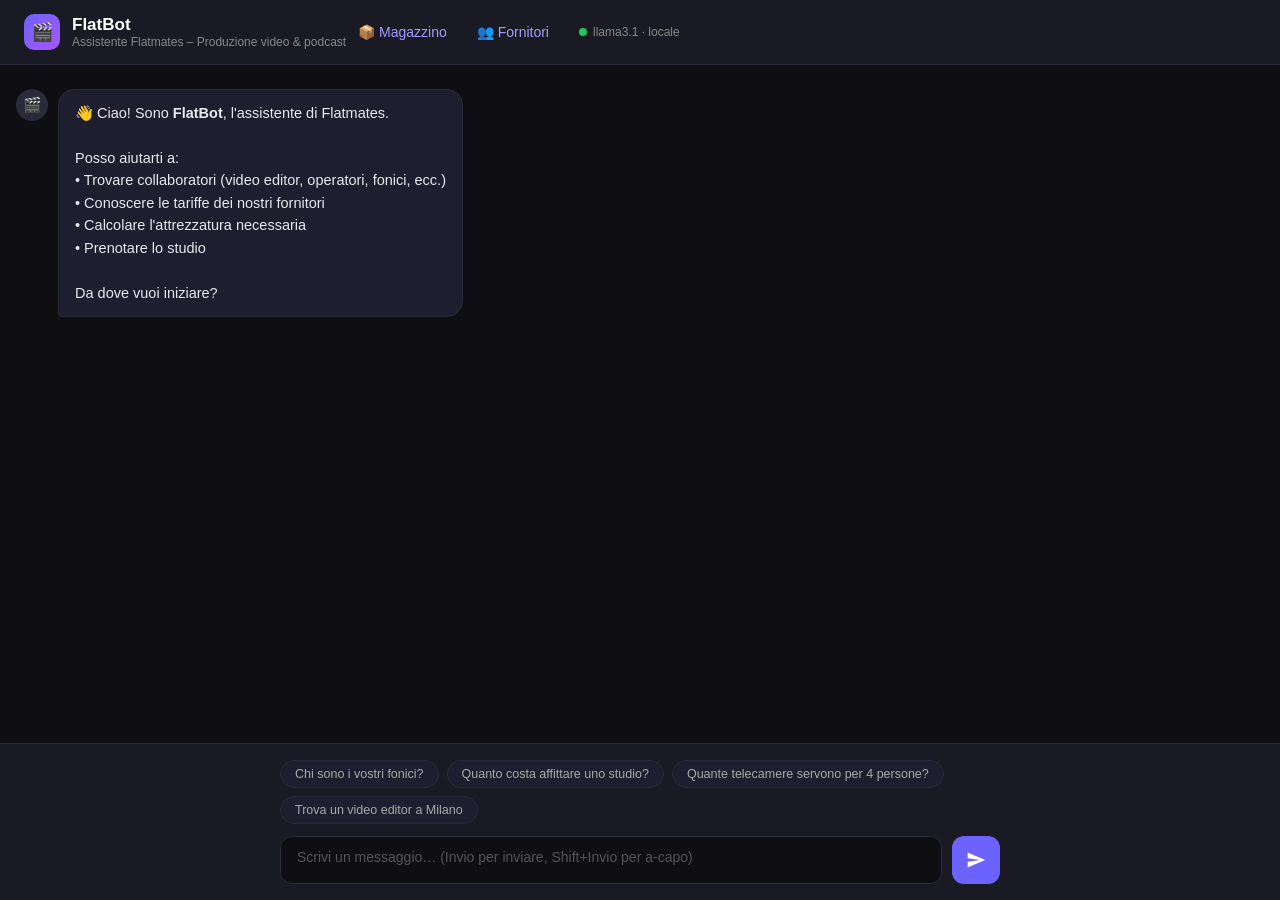
==== frontend/index.html @ dcc5e899 "salvataggio" ====
<!DOCTYPE html>
<html lang="it">
<head>
  <meta charset="UTF-8" />
  <meta name="viewport" content="width=device-width, initial-scale=1.0" />
  <title>FlatBot – Assistente Flatmates</title>
  <style>
    *, *::before, *::after { box-sizing: border-box; margin: 0; padding: 0; }

    body {
      font-family: -apple-system, BlinkMacSystemFont, "Segoe UI", Roboto, sans-serif;
      background: #0f0f13;
      color: #e8e8ee;
      height: 100dvh;
      display: flex;
      flex-direction: column;
    }

    /* Header */
    header {
      background: #1a1a24;
      border-bottom: 1px solid #2a2a3a;
      padding: 14px 24px;
      display: flex;
      align-items: center;
      gap: 12px;
      flex-shrink: 0;
    }
    .logo {
      width: 36px; height: 36px;
      background: linear-gradient(135deg, #6c63ff, #a855f7);
      border-radius: 10px;
      display: flex; align-items: center; justify-content: center;
      font-size: 18px;
    }
    header h1 { font-size: 17px; font-weight: 600; color: #fff; }
    header p  { font-size: 12px; color: #888; }
    .status-dot {
      margin-left: auto;
      display: flex; align-items: center; gap: 6px;
      font-size: 12px; color: #888;
    }
    .dot {
      width: 8px; height: 8px; border-radius: 50%;
      background: #22c55e;
      animation: pulse 2s infinite;
    }
    @keyframes pulse {
      0%, 100% { opacity: 1; }
      50%       { opacity: .4; }
    }

    /* Chat area */
    #chat-container {
      flex: 1;
      overflow-y: auto;
      padding: 24px 16px;
      display: flex;
      flex-direction: column;
      gap: 16px;
      scroll-behavior: smooth;
    }

    /* Bubble base */
    .bubble-wrap {
      display: flex;
      gap: 10px;
      max-width: 720px;
      width: 100%;
    }
    .bubble-wrap.user  { align-self: flex-end; flex-direction: row-reverse; }
    .bubble-wrap.assistant { align-self: flex-start; }

    .avatar {
      width: 32px; height: 32px; border-radius: 50%;
      background: #2a2a3a;
      display: flex; align-items: center; justify-content: center;
      font-size: 15px; flex-shrink: 0;
    }
    .bubble-wrap.user .avatar {
      background: linear-gradient(135deg, #6c63ff, #a855f7);
    }

    .bubble {
      padding: 12px 16px;
      border-radius: 16px;
      line-height: 1.55;
      font-size: 14.5px;
      max-width: calc(100% - 44px);
      white-space: pre-wrap;
      word-break: break-word;
    }
    .bubble-wrap.user .bubble {
      background: #6c63ff;
      color: #fff;
      border-bottom-right-radius: 4px;
    }
    .bubble-wrap.assistant .bubble {
      background: #1e1e2e;
      border: 1px solid #2a2a3a;
      border-bottom-left-radius: 4px;
    }

    /* Typing indicator */
    .typing .bubble {
      display: flex; gap: 5px; align-items: center;
      padding: 14px 18px;
    }
    .typing-dot {
      width: 7px; height: 7px; border-radius: 50%;
      background: #888;
      animation: bounce 1.2s infinite;
    }
    .typing-dot:nth-child(2) { animation-delay: .2s; }
    .typing-dot:nth-child(3) { animation-delay: .4s; }
    @keyframes bounce {
      0%, 60%, 100% { transform: translateY(0); }
      30%           { transform: translateY(-6px); }
    }

    /* Input area */
    #input-area {
      background: #1a1a24;
      border-top: 1px solid #2a2a3a;
      padding: 16px;
      flex-shrink: 0;
    }
    .input-row {
      display: flex;
      gap: 10px;
      max-width: 720px;
      margin: 0 auto;
    }
    #user-input {
      flex: 1;
      background: #0f0f13;
      border: 1px solid #2a2a3a;
      border-radius: 12px;
      color: #e8e8ee;
      font-size: 14px;
      padding: 12px 16px;
      resize: none;
      min-height: 48px;
      max-height: 160px;
      outline: none;
      transition: border-color .2s;
      font-family: inherit;
    }
    #user-input:focus { border-color: #6c63ff; }
    #user-input::placeholder { color: #555; }

    #send-btn {
      background: #6c63ff;
      border: none;
      border-radius: 12px;
      width: 48px; height: 48px;
      cursor: pointer;
      display: flex; align-items: center; justify-content: center;
      transition: background .2s, transform .1s;
      flex-shrink: 0;
    }
    #send-btn:hover:not(:disabled) { background: #7c73ff; }
    #send-btn:active:not(:disabled) { transform: scale(.95); }
    #send-btn:disabled { background: #333; cursor: not-allowed; }
    #send-btn svg { width: 20px; height: 20px; fill: #fff; }

    /* Chips suggerimento */
    .suggestions {
      display: flex; flex-wrap: wrap; gap: 8px;
      max-width: 720px; margin: 0 auto 12px;
    }
    .chip {
      background: #1e1e2e;
      border: 1px solid #2a2a3a;
      border-radius: 20px;
      padding: 6px 14px;
      font-size: 12.5px;
      color: #aaa;
      cursor: pointer;
      transition: border-color .2s, color .2s;
    }
    .chip:hover { border-color: #6c63ff; color: #c4bfff; }

    /* Scrollbar */
    #chat-container::-webkit-scrollbar { width: 4px; }
    #chat-container::-webkit-scrollbar-track { background: transparent; }
    #chat-container::-webkit-scrollbar-thumb { background: #2a2a3a; border-radius: 4px; }
  </style>
</head>
<body>

<header>
  <div class="logo">🎬</div>
  <div>
    <h1>FlatBot</h1>
    <p>Assistente Flatmates – Produzione video & podcast</p>
  </div>
  <a href="/magazzino.html" style="color:#a59bff;text-decoration:none;font-size:14px">📦 Magazzino</a>
  <a href="/fornitori.html" style="color:#a59bff;text-decoration:none;font-size:14px;margin-left:18px">👥 Fornitori</a>
  <div class="status-dot" style="margin-left:18px">
    <div class="dot"></div>
    <span>llama3.1 · locale</span>
  </div>
</header>

<div id="chat-container"></div>

<div id="input-area">
  <div class="suggestions" id="suggestions">
    <div class="chip" onclick="sendChip(this)">Chi sono i vostri fonici?</div>
    <div class="chip" onclick="sendChip(this)">Quanto costa affittare uno studio?</div>
    <div class="chip" onclick="sendChip(this)">Quante telecamere servono per 4 persone?</div>
    <div class="chip" onclick="sendChip(this)">Trova un video editor a Milano</div>
  </div>
  <div class="input-row">
    <textarea
      id="user-input"
      placeholder="Scrivi un messaggio… (Invio per inviare, Shift+Invio per a-capo)"
      rows="1"
    ></textarea>
    <button id="send-btn" onclick="sendMessage()" title="Invia">
      <svg viewBox="0 0 24 24"><path d="M2.01 21L23 12 2.01 3 2 10l15 2-15 2z"/></svg>
    </button>
  </div>
</div>

<script>
  const chatContainer = document.getElementById('chat-container');
  const userInput     = document.getElementById('user-input');
  const sendBtn       = document.getElementById('send-btn');
  const suggestions   = document.getElementById('suggestions');

  let history = [];

  appendBubble('assistant', '👋 Ciao! Sono **FlatBot**, l\'assistente di Flatmates.\n\nPosso aiutarti a:\n• Trovare collaboratori (video editor, operatori, fonici, ecc.)\n• Conoscere le tariffe dei nostri fornitori\n• Calcolare l\'attrezzatura necessaria\n• Prenotare lo studio\n\nDa dove vuoi iniziare?');

  userInput.addEventListener('input', () => {
    userInput.style.height = 'auto';
    userInput.style.height = Math.min(userInput.scrollHeight, 160) + 'px';
  });

  userInput.addEventListener('keydown', e => {
    if (e.key === 'Enter' && !e.shiftKey) {
      e.preventDefault();
      sendMessage();
    }
  });

  function sendChip(el) {
    userInput.value = el.textContent;
    suggestions.style.display = 'none';
    sendMessage();
  }

  async function sendMessage() {
    const text = userInput.value.trim();
    if (!text || sendBtn.disabled) return;

    suggestions.style.display = 'none';
    appendBubble('user', text);
    history.push({ role: 'user', content: text });

    userInput.value = '';
    userInput.style.height = 'auto';
    sendBtn.disabled = true;

    const typingEl = showTyping();

    try {
      const res = await fetch('/api/chat', {
        method: 'POST',
        headers: { 'Content-Type': 'application/json' },
        body: JSON.stringify({ messages: history }),
      });

      if (!res.ok) {
        const err = await res.json().catch(() => ({}));
        throw new Error(err.detail || `HTTP ${res.status}`);
      }

      const data = await res.json();
      removeTyping(typingEl);
      appendBubble('assistant', data.reply);
      history.push({ role: 'assistant', content: data.reply });

    } catch (err) {
      removeTyping(typingEl);
      appendBubble('assistant', `⚠️ Errore: ${err.message}\n\nAssicurati che il backend sia in ascolto su http://localhost:8000`);
    } finally {
      sendBtn.disabled = false;
      userInput.focus();
    }
  }

  function appendBubble(role, text) {
    const wrap = document.createElement('div');
    wrap.className = `bubble-wrap ${role}`;

    const avatar = document.createElement('div');
    avatar.className = 'avatar';
    avatar.textContent = role === 'user' ? '👤' : '🎬';

    const bubble = document.createElement('div');
    bubble.className = 'bubble';
    bubble.innerHTML = text
      .replace(/&/g,'&amp;').replace(/</g,'&lt;').replace(/>/g,'&gt;')
      .replace(/\*\*(.+?)\*\*/g, '<strong>$1</strong>')
      .replace(/\n/g, '<br>');

    wrap.appendChild(avatar);
    wrap.appendChild(bubble);
    chatContainer.appendChild(wrap);
    chatContainer.scrollTop = chatContainer.scrollHeight;
    return wrap;
  }

  function showTyping() {
    const wrap = document.createElement('div');
    wrap.className = 'bubble-wrap assistant typing';
    wrap.innerHTML = `
      <div class="avatar">🎬</div>
      <div class="bubble">
        <div class="typing-dot"></div>
        <div class="typing-dot"></div>
        <div class="typing-dot"></div>
      </div>`;
    chatContainer.appendChild(wrap);
    chatContainer.scrollTop = chatContainer.scrollHeight;
    return wrap;
  }

  function removeTyping(el) {
    el?.remove();
  }
</script>
</body>
</html>
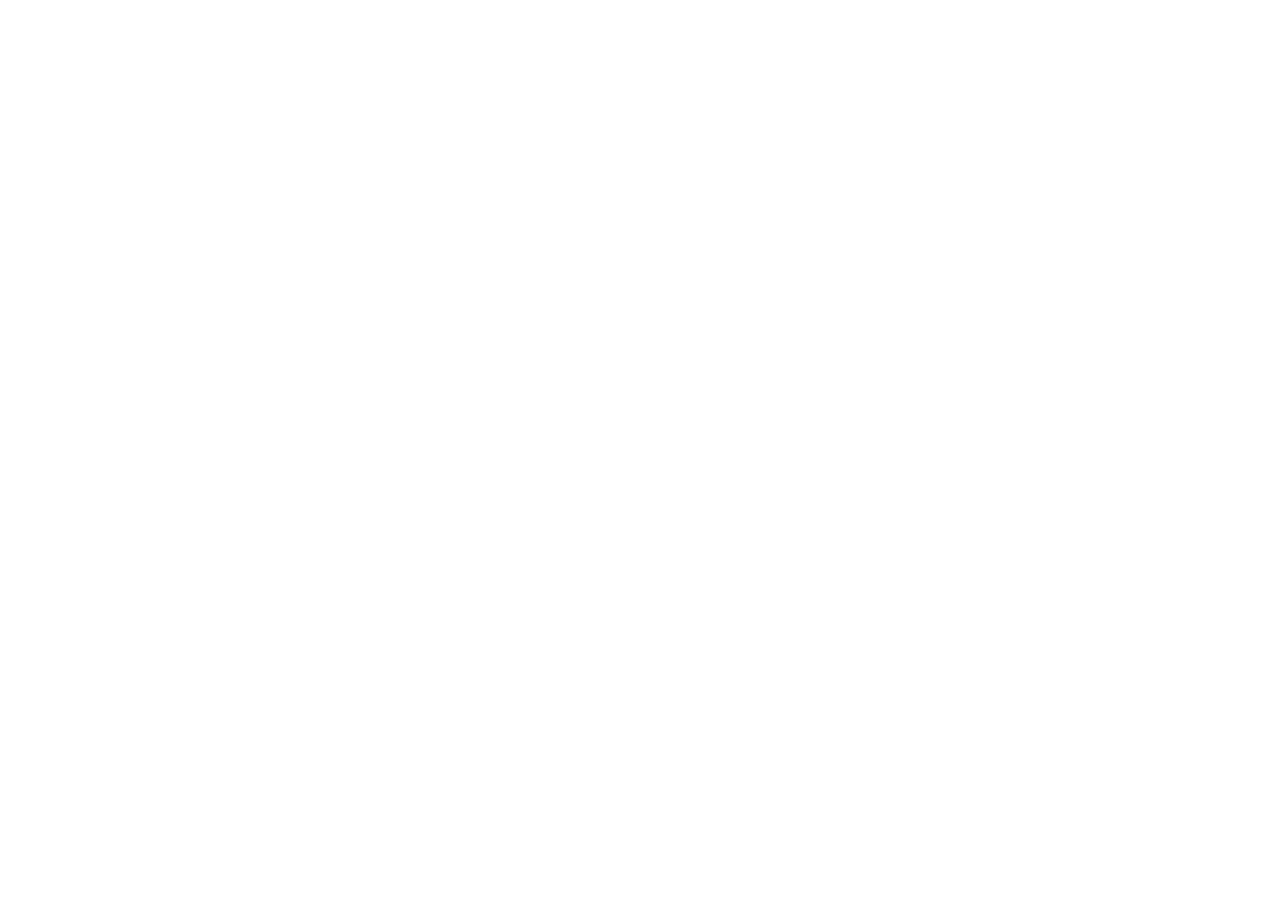
==== commit 9e688d76: "test prompt" ====
--- a/frontend/index.html
+++ b/frontend/index.html
@@ -1,337 +1,128 @@
 <!DOCTYPE html>
 <html lang="it">
 <head>
-  <meta charset="UTF-8" />
-  <meta name="viewport" content="width=device-width, initial-scale=1.0" />
-  <title>FlatBot – Assistente Flatmates</title>
-  <style>
-    *, *::before, *::after { box-sizing: border-box; margin: 0; padding: 0; }
-
-    body {
-      font-family: -apple-system, BlinkMacSystemFont, "Segoe UI", Roboto, sans-serif;
-      background: #0f0f13;
-      color: #e8e8ee;
-      height: 100dvh;
-      display: flex;
-      flex-direction: column;
-    }
-
-    /* Header */
-    header {
-      background: #1a1a24;
-      border-bottom: 1px solid #2a2a3a;
-      padding: 14px 24px;
-      display: flex;
-      align-items: center;
-      gap: 12px;
-      flex-shrink: 0;
-    }
-    .logo {
-      width: 36px; height: 36px;
-      background: linear-gradient(135deg, #6c63ff, #a855f7);
-      border-radius: 10px;
-      display: flex; align-items: center; justify-content: center;
-      font-size: 18px;
-    }
-    header h1 { font-size: 17px; font-weight: 600; color: #fff; }
-    header p  { font-size: 12px; color: #888; }
-    .status-dot {
-      margin-left: auto;
-      display: flex; align-items: center; gap: 6px;
-      font-size: 12px; color: #888;
-    }
-    .dot {
-      width: 8px; height: 8px; border-radius: 50%;
-      background: #22c55e;
-      animation: pulse 2s infinite;
-    }
-    @keyframes pulse {
-      0%, 100% { opacity: 1; }
-      50%       { opacity: .4; }
-    }
-
-    /* Chat area */
-    #chat-container {
-      flex: 1;
-      overflow-y: auto;
-      padding: 24px 16px;
-      display: flex;
-      flex-direction: column;
-      gap: 16px;
-      scroll-behavior: smooth;
-    }
-
-    /* Bubble base */
-    .bubble-wrap {
-      display: flex;
-      gap: 10px;
-      max-width: 720px;
-      width: 100%;
-    }
-    .bubble-wrap.user  { align-self: flex-end; flex-direction: row-reverse; }
-    .bubble-wrap.assistant { align-self: flex-start; }
-
-    .avatar {
-      width: 32px; height: 32px; border-radius: 50%;
-      background: #2a2a3a;
-      display: flex; align-items: center; justify-content: center;
-      font-size: 15px; flex-shrink: 0;
-    }
-    .bubble-wrap.user .avatar {
-      background: linear-gradient(135deg, #6c63ff, #a855f7);
-    }
-
-    .bubble {
-      padding: 12px 16px;
-      border-radius: 16px;
-      line-height: 1.55;
-      font-size: 14.5px;
-      max-width: calc(100% - 44px);
-      white-space: pre-wrap;
-      word-break: break-word;
-    }
-    .bubble-wrap.user .bubble {
-      background: #6c63ff;
-      color: #fff;
-      border-bottom-right-radius: 4px;
-    }
-    .bubble-wrap.assistant .bubble {
-      background: #1e1e2e;
-      border: 1px solid #2a2a3a;
-      border-bottom-left-radius: 4px;
-    }
-
-    /* Typing indicator */
-    .typing .bubble {
-      display: flex; gap: 5px; align-items: center;
-      padding: 14px 18px;
-    }
-    .typing-dot {
-      width: 7px; height: 7px; border-radius: 50%;
-      background: #888;
-      animation: bounce 1.2s infinite;
-    }
-    .typing-dot:nth-child(2) { animation-delay: .2s; }
-    .typing-dot:nth-child(3) { animation-delay: .4s; }
-    @keyframes bounce {
-      0%, 60%, 100% { transform: translateY(0); }
-      30%           { transform: translateY(-6px); }
-    }
-
-    /* Input area */
-    #input-area {
-      background: #1a1a24;
-      border-top: 1px solid #2a2a3a;
-      padding: 16px;
-      flex-shrink: 0;
-    }
-    .input-row {
-      display: flex;
-      gap: 10px;
-      max-width: 720px;
-      margin: 0 auto;
-    }
-    #user-input {
-      flex: 1;
-      background: #0f0f13;
-      border: 1px solid #2a2a3a;
-      border-radius: 12px;
-      color: #e8e8ee;
-      font-size: 14px;
-      padding: 12px 16px;
-      resize: none;
-      min-height: 48px;
-      max-height: 160px;
-      outline: none;
-      transition: border-color .2s;
-      font-family: inherit;
-    }
-    #user-input:focus { border-color: #6c63ff; }
-    #user-input::placeholder { color: #555; }
-
-    #send-btn {
-      background: #6c63ff;
-      border: none;
-      border-radius: 12px;
-      width: 48px; height: 48px;
-      cursor: pointer;
-      display: flex; align-items: center; justify-content: center;
-      transition: background .2s, transform .1s;
-      flex-shrink: 0;
-    }
-    #send-btn:hover:not(:disabled) { background: #7c73ff; }
-    #send-btn:active:not(:disabled) { transform: scale(.95); }
-    #send-btn:disabled { background: #333; cursor: not-allowed; }
-    #send-btn svg { width: 20px; height: 20px; fill: #fff; }
-
-    /* Chips suggerimento */
-    .suggestions {
-      display: flex; flex-wrap: wrap; gap: 8px;
-      max-width: 720px; margin: 0 auto 12px;
-    }
-    .chip {
-      background: #1e1e2e;
-      border: 1px solid #2a2a3a;
-      border-radius: 20px;
-      padding: 6px 14px;
-      font-size: 12.5px;
-      color: #aaa;
-      cursor: pointer;
-      transition: border-color .2s, color .2s;
-    }
-    .chip:hover { border-color: #6c63ff; color: #c4bfff; }
-
-    /* Scrollbar */
-    #chat-container::-webkit-scrollbar { width: 4px; }
-    #chat-container::-webkit-scrollbar-track { background: transparent; }
-    #chat-container::-webkit-scrollbar-thumb { background: #2a2a3a; border-radius: 4px; }
-  </style>
+<meta charset="UTF-8" />
+<meta name="viewport" content="width=device-width, initial-scale=1.0" />
+<title>Aura — Clarity for creative teams</title>
+<link href="https://fonts.googleapis.com/css2?family=Space+Mono:wght@400;700&family=Inter:wght@400;500;600;700&display=swap" rel="stylesheet">
+<link rel="stylesheet" href="/aura.css">
+<style>
+  /* Stato empty (hero) vs active (conversazione) del pannello chat */
+  #aura-main.empty{justify-content:center;align-items:center}
+  #aura-main.empty .chat-scroll{display:none}
+  #aura-main.empty .chat-composer{width:min(580px,100%);display:flex;flex-direction:column;align-items:center;gap:30px}
+  #aura-main:not(.empty) .hero-title{display:none}
+  #aura-main:not(.empty) .chat-composer{width:100%;margin-top:var(--sp-4)}
+  #aura-main:not(.empty) .chat-scroll{display:flex}
+  .chat-composer{width:100%}
+  .user-avatar{background:radial-gradient(circle at 35% 30%, var(--color-accent-hover), var(--color-accent) 70%)}
+  .ai-avatar{background:transparent;border:none;box-shadow:none}
+</style>
 </head>
 <body>
+<div class="aura-bg"></div>
+<div class="app" id="aura-shell"></div>
 
-<header>
-  <div class="logo">🎬</div>
-  <div>
-    <h1>FlatBot</h1>
-    <p>Assistente Flatmates – Produzione video & podcast</p>
-  </div>
-  <a href="/magazzino.html" style="color:#a59bff;text-decoration:none;font-size:14px">📦 Magazzino</a>
-  <a href="/fornitori.html" style="color:#a59bff;text-decoration:none;font-size:14px;margin-left:18px">👥 Fornitori</a>
-  <div class="status-dot" style="margin-left:18px">
-    <div class="dot"></div>
-    <span>llama3.1 · locale</span>
-  </div>
-</header>
+<script src="/aura.js"></script>
+<script>
+  // Costruisce la shell (topbar + sidebar). Home = chat, nessuna voce nav attiva.
+  auraShell({ active: '' });
 
-<div id="chat-container"></div>
+  // Inietta il contenuto chat nel main
+  const main = document.getElementById('aura-main');
+  main.classList.add('empty');
+  main.innerHTML = `
+    <div class="chat-scroll" id="chat-container"></div>
+    <div class="chat-composer">
+      <h1 class="hero-title">Clarity for<br>creative teams</h1>
+      <div class="chat-bar">
+        <input id="user-input" placeholder="Come posso aiutarti?" autocomplete="off" />
+        <button class="send-btn" id="send-btn" onclick="sendMessage()" title="Invia">
+          <svg viewBox="0 0 24 24" fill="none" stroke="currentColor" stroke-width="2" stroke-linecap="round" stroke-linejoin="round"><path d="M12 19V5M5 12l7-7 7 7"/></svg>
+        </button>
+      </div>
+    </div>`;
 
-<div id="input-area">
-  <div class="suggestions" id="suggestions">
-    <div class="chip" onclick="sendChip(this)">Chi sono i vostri fonici?</div>
-    <div class="chip" onclick="sendChip(this)">Quanto costa affittare uno studio?</div>
-    <div class="chip" onclick="sendChip(this)">Quante telecamere servono per 4 persone?</div>
-    <div class="chip" onclick="sendChip(this)">Trova un video editor a Milano</div>
-  </div>
-  <div class="input-row">
-    <textarea
-      id="user-input"
-      placeholder="Scrivi un messaggio… (Invio per inviare, Shift+Invio per a-capo)"
-      rows="1"
-    ></textarea>
-    <button id="send-btn" onclick="sendMessage()" title="Invia">
-      <svg viewBox="0 0 24 24"><path d="M2.01 21L23 12 2.01 3 2 10l15 2-15 2z"/></svg>
-    </button>
-  </div>
-</div>
-
-<script>
   const chatContainer = document.getElementById('chat-container');
   const userInput     = document.getElementById('user-input');
   const sendBtn       = document.getElementById('send-btn');
-  const suggestions   = document.getElementById('suggestions');
-
   let history = [];
 
-  appendBubble('assistant', '👋 Ciao! Sono **FlatBot**, l\'assistente di Flatmates.\n\nPosso aiutarti a:\n• Trovare collaboratori (video editor, operatori, fonici, ecc.)\n• Conoscere le tariffe dei nostri fornitori\n• Calcolare l\'attrezzatura necessaria\n• Prenotare lo studio\n\nDa dove vuoi iniziare?');
-
-  userInput.addEventListener('input', () => {
-    userInput.style.height = 'auto';
-    userInput.style.height = Math.min(userInput.scrollHeight, 160) + 'px';
+  userInput.addEventListener('keydown', e => {
+    if(e.key === 'Enter'){ e.preventDefault(); sendMessage(); }
   });
 
-  userInput.addEventListener('keydown', e => {
-    if (e.key === 'Enter' && !e.shiftKey) {
-      e.preventDefault();
-      sendMessage();
-    }
-  });
+  function attiva(){ main.classList.remove('empty'); }
 
-  function sendChip(el) {
-    userInput.value = el.textContent;
-    suggestions.style.display = 'none';
-    sendMessage();
-  }
+  async function sendMessage(){
+    const text = userInput.value.trim();
+    if(!text || sendBtn.disabled) return;
 
-  async function sendMessage() {
-    const text = userInput.value.trim();
-    if (!text || sendBtn.disabled) return;
-
-    suggestions.style.display = 'none';
+    attiva();
     appendBubble('user', text);
-    history.push({ role: 'user', content: text });
+    history.push({ role:'user', content:text });
 
     userInput.value = '';
-    userInput.style.height = 'auto';
     sendBtn.disabled = true;
+    const typing = showTyping();
 
-    const typingEl = showTyping();
-
-    try {
+    try{
       const res = await fetch('/api/chat', {
-        method: 'POST',
-        headers: { 'Content-Type': 'application/json' },
-        body: JSON.stringify({ messages: history }),
+        method:'POST',
+        headers:{'Content-Type':'application/json'},
+        body:JSON.stringify({ messages: history }),
       });
-
-      if (!res.ok) {
-        const err = await res.json().catch(() => ({}));
+      if(!res.ok){
+        const err = await res.json().catch(()=>({}));
         throw new Error(err.detail || `HTTP ${res.status}`);
       }
-
       const data = await res.json();
-      removeTyping(typingEl);
+      typing.remove();
       appendBubble('assistant', data.reply);
-      history.push({ role: 'assistant', content: data.reply });
-
-    } catch (err) {
-      removeTyping(typingEl);
-      appendBubble('assistant', `⚠️ Errore: ${err.message}\n\nAssicurati che il backend sia in ascolto su http://localhost:8000`);
-    } finally {
+      history.push({ role:'assistant', content:data.reply });
+    }catch(err){
+      typing.remove();
+      appendBubble('assistant', `Errore: ${err.message}\n\nVerifica che il backend sia attivo (./start.sh).`);
+    }finally{
       sendBtn.disabled = false;
       userInput.focus();
     }
   }
 
-  function appendBubble(role, text) {
-    const wrap = document.createElement('div');
-    wrap.className = `bubble-wrap ${role}`;
-
-    const avatar = document.createElement('div');
-    avatar.className = 'avatar';
-    avatar.textContent = role === 'user' ? '👤' : '🎬';
-
-    const bubble = document.createElement('div');
-    bubble.className = 'bubble';
-    bubble.innerHTML = text
+  function formatText(text){
+    return text
       .replace(/&/g,'&amp;').replace(/</g,'&lt;').replace(/>/g,'&gt;')
-      .replace(/\*\*(.+?)\*\*/g, '<strong>$1</strong>')
-      .replace(/\n/g, '<br>');
-
-    wrap.appendChild(avatar);
-    wrap.appendChild(bubble);
-    chatContainer.appendChild(wrap);
-    chatContainer.scrollTop = chatContainer.scrollHeight;
-    return wrap;
+      .replace(/\*\*(.+?)\*\*/g,'<strong>$1</strong>')
+      .replace(/\n/g,'<br>');
   }
 
-  function showTyping() {
-    const wrap = document.createElement('div');
-    wrap.className = 'bubble-wrap assistant typing';
-    wrap.innerHTML = `
-      <div class="avatar">🎬</div>
-      <div class="bubble">
-        <div class="typing-dot"></div>
-        <div class="typing-dot"></div>
-        <div class="typing-dot"></div>
-      </div>`;
-    chatContainer.appendChild(wrap);
+  function appendBubble(role, text){
+    const row = document.createElement('div');
+    row.className = `bubble-row ${role==='user'?'user':'ai'}`;
+    const avatarClass = role === 'user' ? 'bubble-avatar user-avatar' : 'bubble-avatar ai-avatar';
+    const avatarContent = role === 'user'
+      ? '<svg viewBox="0 0 24 24" fill="none" stroke="currentColor" stroke-width="1.8" stroke-linecap="round" stroke-linejoin="round"><circle cx="12" cy="9" r="3.4"/><path d="M5 20c0-3.6 3.1-6 7-6s7 2.4 7 6"/></svg>'
+      : '<img src="/aura-logo.png" alt="Aura" style="width:100%;height:100%;object-fit:contain" />';
+    row.innerHTML = `
+      <div class="${avatarClass}">${avatarContent}</div>
+      <div class="bubble">${formatText(text)}</div>`;
+    chatContainer.appendChild(row);
     chatContainer.scrollTop = chatContainer.scrollHeight;
-    return wrap;
+    return row;
   }
 
-  function removeTyping(el) {
-    el?.remove();
+  function showTyping(){
+    const row = document.createElement('div');
+    row.className = 'bubble-row ai typing';
+    row.innerHTML = `
+      <div class="bubble-avatar">✦</div>
+      <div class="bubble"><div class="tdot"></div><div class="tdot"></div><div class="tdot"></div></div>`;
+    chatContainer.appendChild(row);
+    chatContainer.scrollTop = chatContainer.scrollHeight;
+    return row;
   }
+
+  userInput.focus();
 </script>
 </body>
 </html>
